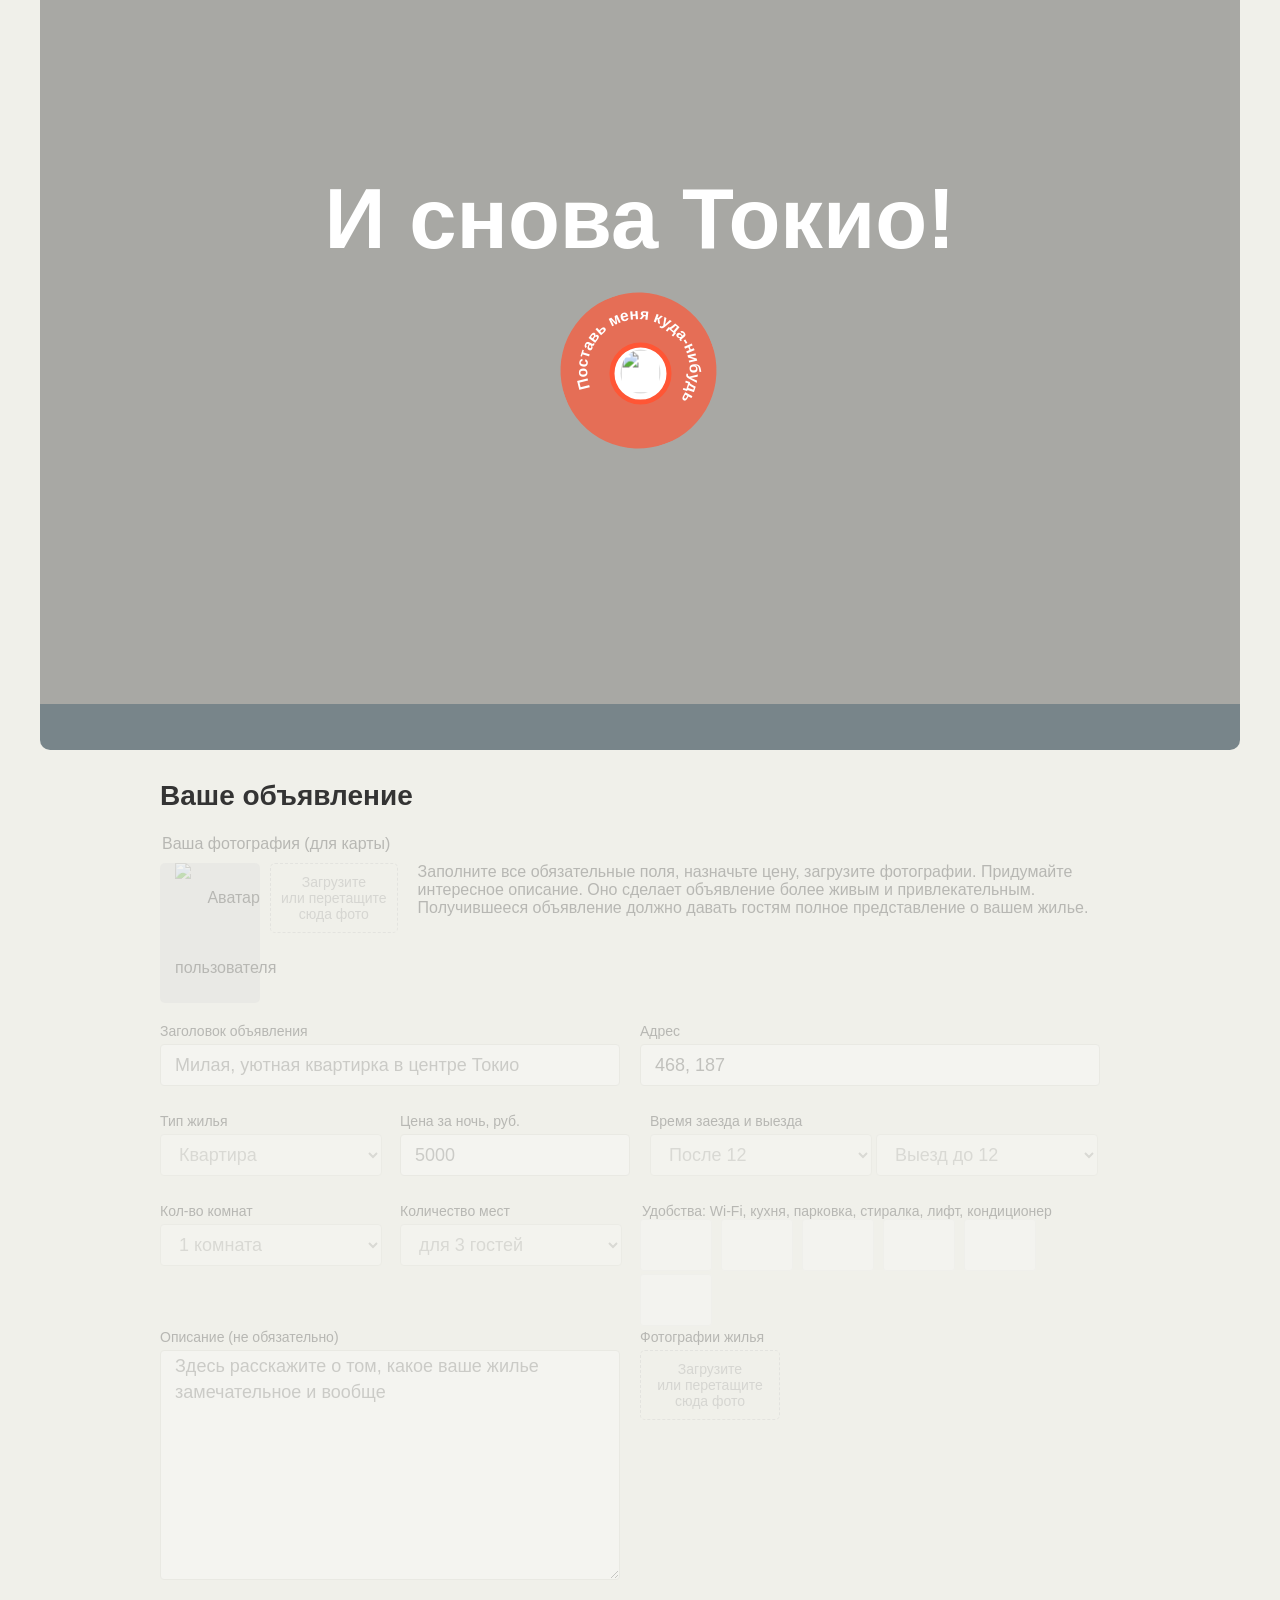
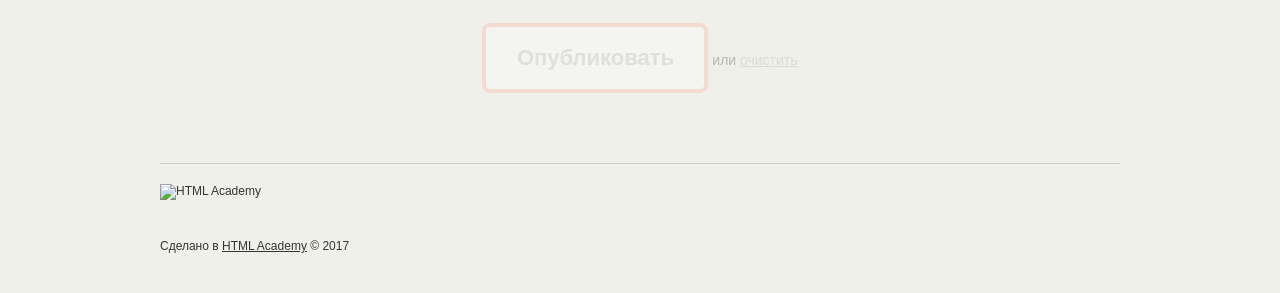
==== index.html @ 1ed73d2d "Подключаю модуль linkingElements.js" ====
<!DOCTYPE html>
<html lang="en">
<head>
  <meta charset="UTF-8">
  <link rel="stylesheet" href="css/style.css">
  <link rel="shortcut icon" href="favicon.ico" type="image/x-icon">
  <title>Keksobooking</title>
</head>
<body>

<header class="header">
  <h1 class="visuallyhidden">Keksobooking. Кексы по соседству</h1>
</header>

<main>
  <section class="map map--faded">
    <div class="map__pins">
      <div class="map__pinsoverlay"><h2>И снова Токио!</h2></div>

      <button class="map__pin map__pin--main">
        <img src="img/main-pin-image.png" width="40" height="44" draggable="false">
        <svg viewBox="0 0 70 70">
          <defs>
            <path d="M35,35m-23,0a23,23 0 1,1 46,0a23,23 0 1,1 -46,0" id="tophalf" />
          </defs>

          <ellipse cx="35" cy="35" rx="35" ry="35" fill="rgba(255, 86, 53, 0.7)" />
          <text><textPath xlink:href="#tophalf" startOffset="0">Поставь меня куда-нибудь</textPath></text>
        </svg>
      </button>
    </div>

    <div class="map__filters-container">
      <form action="#" class="map__filters" autocomplete="off">
        <select name="housing-type" id="housing-type" class="map__filter">
          <option value="any" selected>Любой тип жилья</option>
          <option value="flat">Квартира</option>
          <option value="house">Дом</option>
          <option value="bungalo">Сарай</option>
        </select>

        <select name="housing-price" id="housing-price" class="map__filter">
          <option value="any" selected>Любая</option>
          <option value="middle">10000 - 50000&#x20bd;</option>
          <option value="low">до 10000&#x20bd;</option>
          <option value="high">от 50000&#x20bd;</option>
        </select>

        <select name="housing-rooms" id="housing-rooms" class="map__filter">
          <option value="any" selected>Любое число комнат</option>
          <option value="1">Одна комната</option>
          <option value="2">Две комнаты</option>
          <option value="3">Три комнаты</option>
        </select>

        <select name="housing-guests" id="housing-guests" class="map__filter">
          <option value="any" selected>Любое число гостей</option>
          <option value="1">Один гость</option>
          <option value="2">Два гостя</option>
        </select>

        <fieldset id="housing-features" class="map__filter-set features">
          <input type="checkbox" name="features" value="wifi" id="filter-wifi">
          <label class="feature feature--wifi" for="filter-wifi">Wi-Fi</label>

          <input type="checkbox" name="features" value="dishwasher" id="filter-dishwasher">
          <label class="feature feature--dishwasher" for="filter-dishwasher">Посудомоечная машина</label>

          <input type="checkbox" name="features" value="parking" id="filter-parking">
          <label class="feature feature--parking" for="filter-parking">Парковка</label>

          <input type="checkbox" name="features" value="washer" id="filter-washer">
          <label class="feature feature--washer" for="filter-washer">Стиральная машина</label>

          <input type="checkbox" name="features" value="elevator" id="filter-elevator">
          <label class="feature feature--elevator" for="filter-elevator">Лифт</label>

          <input type="checkbox" name="features" value="conditioner" id="filter-conditioner">
          <label class="feature feature--conditioner" for="filter-conditioner">Кондиционер</label>
         </fieldset>
      </form>
    </div>
  </section>

  <div class="notice">
    <h2 class="notice__title">Ваше объявление</h2>

    <form class="notice__form notice__form--disabled" method="post" enctype="multipart/form-data" autocomplete="off">
      <fieldset class="notice__header">
        <legend>Ваша фотография (для карты)</legend>
        <div class="notice__photo">
          <div class="upload">
            <div class="notice__preview">
              <img src="img/muffin.png" alt="Аватар пользователя"  width="40" height="44">
            </div>
            <input type="file" id="avatar">
            <label class="drop-zone" for="avatar">Загрузите или&nbsp;перетащите сюда фото</label>
            <p class="notice__info">Заполните все обязательные поля, назначьте цену, загрузите фотографии. Придумайте интересное описание. Оно сделает объявление более живым и привлекательным. Получившееся объявление должно давать гостям полное представление о вашем жилье.</p>
          </div>
        </div>
      </fieldset>

      <fieldset class="form__element form__element--wide">
        <label for="title">Заголовок объявления</label>
        <input id="title" name="title" type="text" placeholder="Милая, уютная квартирка в центре Токио" maxlength="100" minlength="30" required>
      </fieldset>

      <fieldset class="form__element form__element--wide">
        <label for="address">Адрес</label>
        <input id="address" name="address" type="text" value="468, 187" readonly>
      </fieldset>

      <fieldset class="form__element">
        <label for="type">Тип жилья</label>
        <select id="type" name="type">
          <option value="flat" selected>Квартира</option>
          <option value="bungalo">Лачуга</option>
          <option value="house">Дом</option>
          <option value="palace">Дворец</option>
        </select>
      </fieldset>

      <fieldset class="form__element">
        <label for="price">Цена за ночь, руб.</label>
        <input id="price" name="price" type="number" placeholder="5000" maxlength="1000000" minlength="10" required>
      </fieldset>

      <fieldset class="form__element">
        <label for="timein">Время заезда и выезда</label>
        <select id="timein" name="timein">
          <option value="12:00" selected>После 12</option>
          <option value="13:00">После 13</option>
          <option value="14:00">После 14</option>
        </select>
        <select id="timeout" name="timeout" title="Time to go out">
          <option value="12:00" selected>Выезд до 12</option>
          <option value="13:00">Выезд до 13</option>
          <option value="14:00">Выезд до 14</option>
        </select>
      </fieldset>

      <fieldset class="form__element">
        <label for="room_number">Кол-во комнат</label>
        <select id="room_number" name="rooms">
          <option value="1" selected>1 комната</option>
          <option value="2">2 комнаты</option>
          <option value="3">3 комнаты</option>
          <option value="100">100 комнат</option>
        </select>
      </fieldset>

      <fieldset class="form__element">
        <label for="capacity">Количество мест</label>
        <select id="capacity" name="capacity">
          <option value="3" selected>для 3 гостей</option>
          <option value="2">для 2 гостей</option>
          <option value="1">для 1 гостя</option>
          <option value="0">не для гостей</option>
        </select>
      </fieldset>

      <fieldset class="form__element features form__element--wide">
        <legend>Удобства: Wi-Fi, кухня, парковка, стиралка, лифт, кондиционер</legend>

        <input type="checkbox" name="features" value="wifi" id="feature-wifi">
        <label class="feature feature--wifi" for="feature-wifi">Wi-Fi</label>

        <input type="checkbox" name="features" value="dishwasher" id="feature-dishwasher">
        <label class="feature feature--dishwasher" for="feature-dishwasher">Посудомоечная машина</label>

        <input type="checkbox" name="features" value="parking" id="feature-parking">
        <label class="feature feature--parking" for="feature-parking">Парковка</label>

        <input type="checkbox" name="features" value="washer" id="feature-washer">
        <label class="feature feature--washer" for="feature-washer">Стиральная машина</label>

        <input type="checkbox" name="features" value="elevator" id="feature-washer">
        <label class="feature feature--elevator" for="feature-washer">Лифт</label>

        <input type="checkbox" name="features" value="conditioner" id="feature-conditioner">
        <label class="feature feature--conditioner" for="feature-conditioner">Кондиционер</label>
      </fieldset>

      <fieldset class="form__element form__element--wide">
        <label for="description">Описание (не обязательно)</label>
        <textarea id="description" name="description" placeholder="Здесь расскажите о том, какое ваше жилье замечательное и вообще"></textarea>
      </fieldset>

      <fieldset class="form__element form__element--wide">
        <label>Фотографии жилья</label>
        <div class="form__photo-container">
          <div class="upload">
            <input type="file" id="images">
            <label for="images" class="drop-zone">Загрузите или&nbsp;перетащите сюда фото</label>
          </div>
        </div>
      </fieldset>

      <fieldset class="form__element form__element--submit">
        <button class="form__submit" type="submit">Опубликовать</button>
        или <button class="form__reset" type="reset">очистить</button>
      </fieldset>
    </form>
  </div>
</main>

<footer class="footer container">
  <div class="center-wrapper">
    <section class="footer-logo">
      Сделано в <a tabindex="1" href="https://htmlacademy.ru" class="footer-logo-link"><img src="img/ha-logo.png" class="footer-logo-image" width="130" alt="HTML Academy"/>HTML Academy</a> &copy; 2017
    </section>
    <nav class="footer-social">
      <a href="https://twitter.com/htmlacademy_ru" class="footer-social-item footer-social-item-twitter" target="_blank" rel="nofollow">Twitter</a>
      <a href="https://www.instagram.com/htmlacademy/" class="footer-social-item footer-social-item-instagram" target="_blank" rel="nofollow">Instagtam</a>
      <a href="https://www.facebook.com/htmlacademy" class="footer-social-item footer-social-item-facebook" target="_blank" rel="nofollow">Facebook</a>
      <a href="https://vk.com/htmlacademy" class="footer-social-item footer-social-item-vk" target="_blank" rel="nofollow">VK</a>
    </nav>
  </div>
</footer>

<template>
  <article class="map__card popup">
    <img src="" class="popup__avatar" width="70" height="70">
    <button class="popup__close">Закрыть</button>
    <h3 class="popup__title"></h3>
    <p class="popup__text--address"><small></small></p>
    <p class="popup__text--price"></p>
    <h4 class="popup__type"></h4>
    <p class="popup__text--capacity"></p>
    <p class="popup__text--time"></p>
    <ul class="popup__features">
    </ul>
    <p class="popup__description"></p>
    <ul class="popup__pictures ">

    </ul>
  </article>

  <button style="left: 200px; top: 400px;" class="map__pin pin--similar">
    <img src="img/avatars/user07.png" width="40" height="40" draggable="false">
  </button>
</template>
<script src="js/data.js"></script>
<script src="js/renderMapPins.js"></script>
<script src="js/renderMapAd.js"></script>
<script src="js/switchState.js"></script>
<script src="js/dnd.js"></script>
<script src="js/linkingElements.js"></script>
<script src="js/eventlistener.js"></script>
<!-- <script src="js/mainDnd.js"></script> -->
</body>
</html>
---- css/style.css ----
body {
  background-color: #f0f0ea;
  margin: 0 auto;
  max-width: 1200px;

  font-size: 16px;
  font-family: Roboto, Arial, sans-serif;

  color: #353535;
}

h1 {
  color: #343434;
  font-size: 29px;
}

h2 {
  color: #343434;
  font-size: 15px;
}

fieldset {
  border: 0;
  padding: 0;
  margin: 0;
}

button[type=submit] {
  box-sizing: content-box;
  width: 206px;
  height: 60px;

  background-color: white;
  font-size: 22px;
  font-weight: bold;
  font-family: Roboto, sans-serif;

  border-radius: 8px;
  border: 4px solid #ffaa99;
}

button[type=submit]:hover {
  border-color: #ff6d51;
}

button[type=submit]:active {
  outline: none;
  border-color: #ff6d51;
  background-color: #ff6d51;
  color: white;
}

input[type=text],
input[type=number],
select,
textarea {
  box-sizing: border-box;

  font-family: Roboto, sans-serif;
  font-size: 18px;
  line-height: 26px;
  padding-left: 14px;

  height: 42px;
  width: 222px;

  border: 1px solid #d9d9d3;
  border-radius: 4px;
  background-color: white;
}

input[type=text]:hover,
input[type=number]:hover,
select:hover,
textarea:hover {
  border-color: #ffaa99;
}

input[type=text]:focus,
input[type=number]:focus,
select:focus,
textarea:focus {
  outline: none;
  box-shadow: 0 0 4px 1px #ff6547;
}

.hidden {
  display: none;
}

.visuallyhidden {
  position: absolute;

  width: 1px;
  height: 1px;
  margin: -1px;
  border: 0;
  padding: 0;

  white-space: nowrap;

  clip-path: inset(100%);
  clip: rect(0 0 0 0);
  overflow: hidden;
}

.features input[type=checkbox] {
  position: absolute;
  left: -900em;
}

.features label {
  text-indent: -900em;
  font-size: 0;
}

.features input:checked + label {
  background-color: #ff6547;
  box-shadow: 0 1px 3px rgba(0, 0, 0, 0.2) inset;
}

.feature {
  display: inline-block;

  width: 30px;
  min-width: 30px;
  height: 28px;
  min-height: 28px;

  background: url('../img/features-sprite.png') center no-repeat;
  background-size: 100%;
  overflow: hidden;
}

.feature--dishwasher {
  background-position: 0 2px;
}

.feature--elevator {
  background-position: 2px -24px;
}

.feature--conditioner {
  background-position: 2px -50px;
}

.feature--parking {
  background-position: 2px -75px;
}

.feature--washer {
  background-position: 2px -101px;
}

.feature--wifi {
  background-position: 1px -126px;
}

.header {
  z-index: 1;

  width: 211px;
  height: 45px;

  position: absolute;
  left: 50%;
  top: 40px;
  transform: translateX(-50%);

  background: url("../img/logo.png") no-repeat center;
}

.map {
  height: 750px;

  overflow: hidden;
  display: flex;
  flex-direction: column;
  align-items: flex-end;

  position: relative;

  background: url("../img/map.png") no-repeat center bottom;
  border-radius: 0 0 10px 10px;
}

.map__pins {
  width: 100%;

  position: relative;
  flex-grow: 1;
}

.map__pin {
  width: 40px;
  height: 44px;

  padding: 0;
  margin: 0;
  border: 0;
  background: none;

  position: absolute;
  z-index: 1;

  transform: translate(-50%, -50%);
}

.map__pin img {
  background-color: #fff;
  border-radius: 50%;
  padding: 3px;
}

.map__pin::after {
  content: '';

  position: absolute;
  left: 50%;
  top: 100%;

  width: 0;
  height: 0;

  border: solid 5px transparent;
  border-top: solid 18px #fff;
  border-bottom: 0;
}

.map__pin:active {
  outline: none;
}

.map__pin:active img {
  background-color: #ff5635;
  box-shadow: 0 0 10px 10px rgba(255, 86, 53, 0.7);
}

.map__pin:active::after {
  border-top-color: #ff5635;
}

.map__pin--main {
  left: 50%;
  top: 375px;

  width: 65px;
  height: 65px;

  cursor: move;
}

.map__pin--main img {
  background: #fff;
  border-radius: 50%;
  border: solid 5px #ff5635;

  padding: 2px 6px 6px;
  transform: translateY(-2px);

  position: relative;
  z-index: 1;
}

.map__pin--main:active img {
  background: #fff;
}

.map__pin--main svg {
  width: 156px;
  height: 156px;

  position: absolute;
  left: -47px;
  top: -50px;

  transform-origin: 78px 78px;
  transform: rotate(120deg) scale(0);
  transition: transform 300ms ease-in;

  z-index: 0;
}

.map__pin--main:after {
  border-top-color: #ff5635;
  border-top-width: 22px;

  transform: translate(-50%, -5px);
  transition: transform 300ms ease-in;
}

.map--faded .map__pin--main svg {
  transform: rotate(-20deg) scale(1);
}

.map--faded .map__pin--main:after {
  transform: translate(-50%, -30px);
}

.map__pin--main text {
  fill: #fff;

  font-weight: bold;
  font-family: Roboto, sans-serif;
  font-size: 7px;
}

.map__pinsoverlay {
  width: 100%;
  height: 100%;

  position: absolute;
  opacity: 0;
  transition: opacity 300ms ease-in;

  background: rgba(0, 0, 0, 0.3);
}

.map--faded .map__pinsoverlay {
  opacity: 1;
}

.map__pinsoverlay h2 {
  color: #fff;

  position: absolute;
  top: 170px;
  width: 100%;

  padding: 0;
  margin: 0;

  text-align: center;
  font-size: 85px;
  font-weight: 900;
}

.map__card {
  width: 230px;

  position: absolute;
  left: 20px;
  top: 150px;

  background: #fff;
  border-radius: 5px;

  padding: 10px 10px 20px;
  box-sizing: border-box;

  z-index: 2;

  font-size: 14px;
}

.popup ul {
  padding: 0;
  margin: 0;
  list-style: none;
}

.popup li {
  padding: 0;
  margin: 0;
}

.popup p,
.popup ul {
  margin-top: 0;
}

.popup h3,
.popup h4 {
  margin-bottom: 0.3em;
}
.popup__pictures {
  display: flex;
  overflow: hidden;
}
.popup__pictures li {
  display: inline-block;
  vertical-align: middle;
}
  .popup__pictures img {
    width: 150px;
    height: 50px;

  }
.popup__avatar {
  position: absolute;
  bottom: 100%;
  margin-bottom: 10px;
  border-radius: 50%;
}

.popup__close {
  position: absolute;
  right: 5px;
  bottom: 100%;

  margin: 0 0 5px;
  padding: 0;

  text-indent: -900em;

  background: none;
  border: 0;
  font-size: 0;
}

.popup__close:active {
  transform: translate(1px, 1px);
}

.popup__close:after {
  content: '×';

  display: block;
  color: #000;

  font-family: Roboto, sans-serif;
  font-size: 50px;
  font-weight: normal;

  line-height: 40px;
  text-indent: 0;
}

.map__filters-container {
  background-color: rgba(3, 28, 45, 0.5);

  width: 100%;
}

.map__filters {
  width: 960px;
  height: 46px;

  margin: 0 auto;
  transition: opacity 300ms ease-in;
  opacity: 1;

  display: flex;
  align-items: center;
  justify-content: center;
}

.map--faded .map__filters {
  opacity: 0;
}

.map__filters select {
  font-size: 14px;
  height: 30px;
  vertical-align: middle;
  margin-right: 10px;
}

.map__filters .features {
  white-space: nowrap;
}

.map__filters .feature {
  background-color: #f8f8f8;
  border-radius: 3px;
}

.notice {
  margin: 0 120px;
  padding: 30px 0;
}

.notice__title {
  font-size: 28px;
  font-weight: bold;

  margin-top: 0;
}

.notice__form {
  display: flex;
  flex-wrap: wrap;

  width: 100%;
}

.notice__form--disabled {
  opacity: 0.3;
}

.form__element {
  box-sizing: border-box;

  min-height: 90px;
  min-width: 25%;

  font-size: 14px;
}

.notice__preview {
  background: #dadada;
  display: inline-block;
  width: 70px;
  text-align: center;
  line-height: 70px;
  padding: 0 15px;
  margin-right: 10px;
  border-radius: 5px;
}

.notice__preview img {
  vertical-align: middle;
}

.notice__header {
  width: 100%;
  padding-bottom: 20px;
}

.notice__header legend {
  margin-bottom: 10px;
}

.form__element--wide {
  width: 50%;
}

.form__element label {
  display: block;
  padding-bottom: 5px;
}

.form__element input {
  width: calc(100% - 20px);
}

.notice__form .feature {
  display: inline-block;

  width: 70px;
  height: 45px;

  margin-right: 5px;

  background-color: #fafafa;
  border: solid 1px #eee;
  border-radius: 3px;
}

.notice__form input:checked + .feature {
  background-color: #ff5635;
}

.notice__form .feature--wifi {
  background-position: 4px -303px;
}

.notice__form .feature--dishwasher {
  background-position: 2px -5px;
}

.notice__form .feature--parking {
  background-position: 5px -184px;
}

.notice__form .feature--washer {
  background-position: 6px -244px;
}

.notice__form .feature--elevator {
  background-position: 4px -63px;
}

.notice__form .feature--conditioner {
  background-position: 6px -124px;
}

.notice__form textarea {
  width: calc(100% - 20px);
  height: 230px;
}

.notice__form input[type=file] {
  position: absolute;
  left: -900em;
}

.notice__form .upload {
  display: flex;

  min-height: 70px;
}

.notice__info {
  margin-top: 0;
  margin-left: 20px;
}

.notice__form .drop-zone {
  color: #999;
  border: dashed 1px #c7c7c7;
  border-radius: 5px;
  text-align: center;
  height: 70px;
  font-size: 14px;
  box-sizing: border-box;
  padding: 10px 10px 5px;
}

.notice__form .drop-zone:hover {
  color: #ff5635;
}

.form__photo-container {
  width: 140px;
}

.form__element--submit {
  width: 100%;
  padding: 40px 0;
  text-align: center;
}

.form__reset {
  border: 0;
  background: none;
  padding: 0;
  margin: 0;
  text-decoration: underline;
  cursor: pointer;
  font: 14px Roboto, sans-serif;
}


.footer {
  box-sizing: border-box;
  margin: 0 auto;
  width: 960px;
  padding: 20px 0 40px;

  font-size: 12px;

  border-top: solid 1px #cccccc;
}

.footer .center-wrapper {
  display: flex;
}

.footer a {
  color: #353535;
}

.footer-logo,
.footer-social {
  flex-basis: 50%;
  width: 50%;
}

.footer-logo {
  position: relative;

  padding-top: 55px;
}

.footer-logo-link:hover {
  opacity: 0.6;
}

.footer-logo-image {
  position: absolute;
  top: 0;
  left: 0;
}

.footer-social {
  text-align: right;
}

.footer-social-item {
  display: inline-block;
  width: 29px;
  height: 29px;
  margin-left: 10px;
  overflow: hidden;

  list-style: none;
  font-size: 0;
  vertical-align: top;
  text-indent: -1999em;

  background: url("../img/social-sprite.png") no-repeat -59px -59px;
  opacity: 0.6;
}

.footer-social-item:hover {
  opacity: 1;
}

.footer-social-item-instagram {
  background-position: -10px -59px;
}

.footer-social-item-facebook {
  background-position: -59px -10px;
}

.footer-social-item-vk {
  background-position: -10px -10px;
}
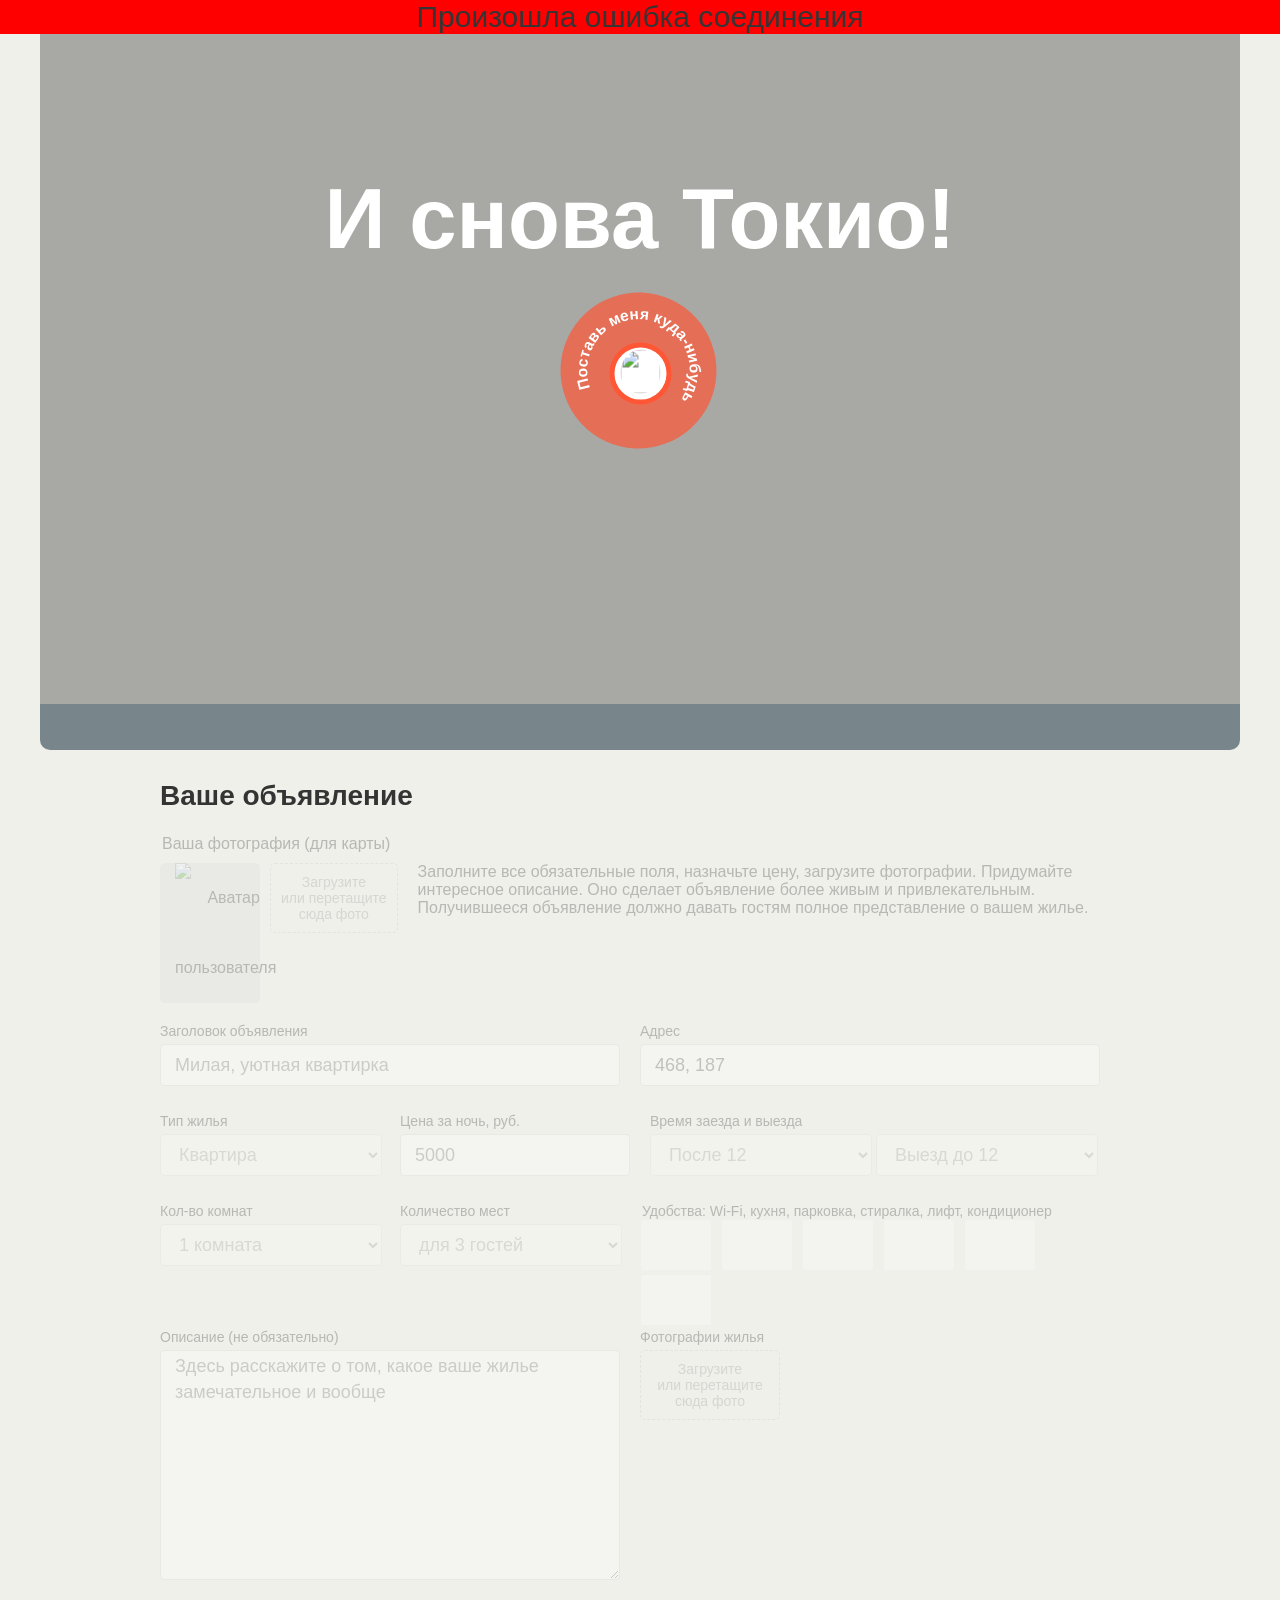
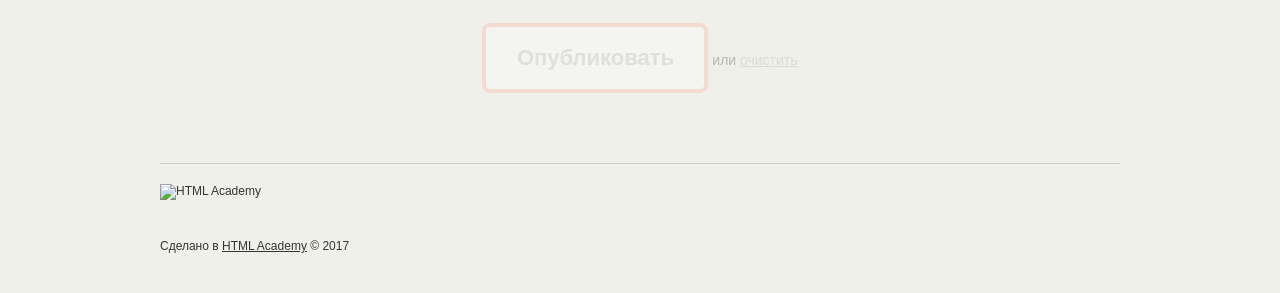
==== commit 1224d531: "Подключил временный модуль sendForm.js" ====
--- a/index.html
+++ b/index.html
@@ -85,7 +85,11 @@
   <div class="notice">
     <h2 class="notice__title">Ваше объявление</h2>
 
-    <form class="notice__form notice__form--disabled" method="post" enctype="multipart/form-data" autocomplete="off">
+    <form class="notice__form notice__form--disabled" 
+    method="post" 
+    enctype="multipart/form-data" 
+    autocomplete="off">
+
       <fieldset class="notice__header">
         <legend>Ваша фотография (для карты)</legend>
         <div class="notice__photo">
@@ -102,7 +106,7 @@
 
       <fieldset class="form__element form__element--wide">
         <label for="title">Заголовок объявления</label>
-        <input id="title" name="title" type="text" placeholder="Милая, уютная квартирка в центре Токио" maxlength="100" minlength="30" required>
+        <input id="title" name="title" type="text" placeholder="Милая, уютная квартирка" maxlength="100" minlength="10" required>
       </fieldset>
 
       <fieldset class="form__element form__element--wide">
@@ -240,13 +244,12 @@
     <img src="img/avatars/user07.png" width="40" height="40" draggable="false">
   </button>
 </template>
-<script src="js/data.js"></script>
-<script src="js/renderMapPins.js"></script>
-<script src="js/renderMapAd.js"></script>
+<script src="js/backend.js"></script>
+<script src="js/sendForm.js"></script>
+<script src="js/generateLayout.js"></script>
+<script src="js/render.js"></script>
 <script src="js/switchState.js"></script>
 <script src="js/dnd.js"></script>
-<script src="js/linkingElements.js"></script>
-<script src="js/eventlistener.js"></script>
-<!-- <script src="js/mainDnd.js"></script> -->
+<script src="js/startListening.js"></script>
 </body>
 </html>
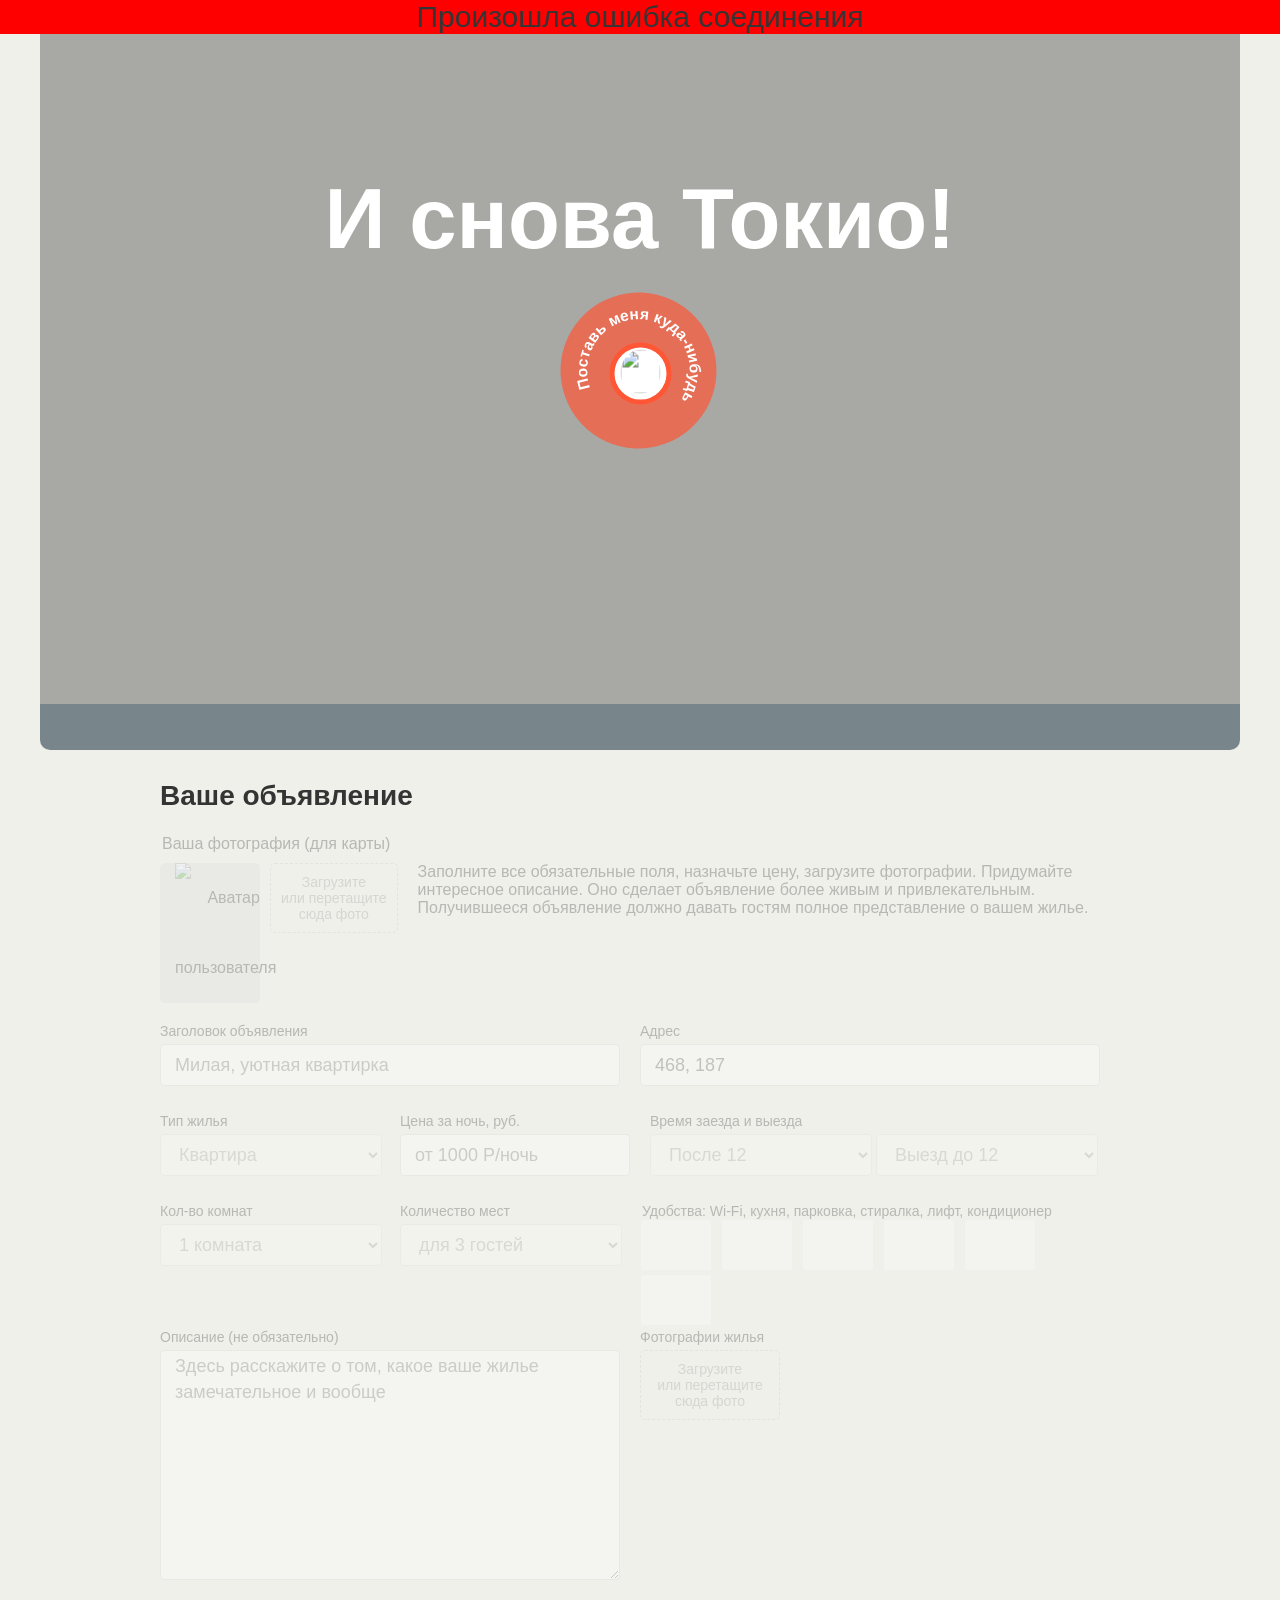
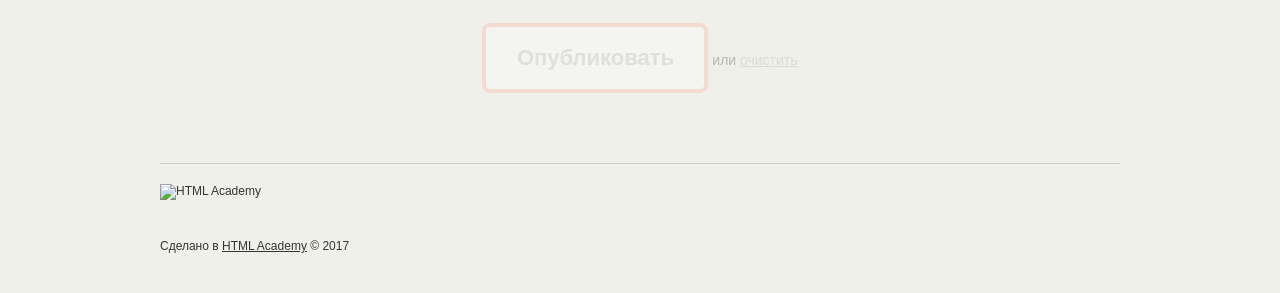
==== commit eaca5e0b: "Добавил блок с сообщением об успещной отправки формы Добавил разметку с блоком в файл index.html и с" ====
--- a/index.html
+++ b/index.html
@@ -87,6 +87,7 @@
 
     <form class="notice__form notice__form--disabled" 
     method="post" 
+    action="https://javascript.pages.academy/keksobooking"
     enctype="multipart/form-data" 
     autocomplete="off">
 
@@ -106,7 +107,7 @@
 
       <fieldset class="form__element form__element--wide">
         <label for="title">Заголовок объявления</label>
-        <input id="title" name="title" type="text" placeholder="Милая, уютная квартирка" maxlength="100" minlength="10" required>
+        <input id="title" name="title" type="text" placeholder="Милая, уютная квартирка" maxlength="100" minlength="30" required>
       </fieldset>
 
       <fieldset class="form__element form__element--wide">
@@ -126,7 +127,7 @@
 
       <fieldset class="form__element">
         <label for="price">Цена за ночь, руб.</label>
-        <input id="price" name="price" type="number" placeholder="5000" maxlength="1000000" minlength="10" required>
+        <input id="price" name="price" type="number" placeholder="от 1000 Р/ночь" minlength="4" max="1000000" required>
       </fieldset>
 
       <fieldset class="form__element">
@@ -205,6 +206,13 @@
         или <button class="form__reset" type="reset">очистить</button>
       </fieldset>
     </form>
+    <div class="success-message visuallyhidden">
+      <h1 class="sucess-message__title">Ваше объявление <span>успешно</span> отправлено!</h1>
+      <p class="sucess-message__text">
+        В скором времени мы пришлем вам уведомление, что ваше объявление прошло модерацию. (нет)
+        👽
+      </p>
+    </div>
   </div>
 </main>
 
@@ -245,7 +253,7 @@
   </button>
 </template>
 <script src="js/backend.js"></script>
-<script src="js/sendForm.js"></script>
+<script src="js/form.js"></script>
 <script src="js/generateLayout.js"></script>
 <script src="js/render.js"></script>
 <script src="js/switchState.js"></script>
--- a/css/style.css
+++ b/css/style.css
@@ -480,7 +480,7 @@
 .notice__form {
   display: flex;
   flex-wrap: wrap;
-
+  position: relative;
   width: 100%;
 }
 
@@ -631,6 +631,21 @@
   font: 14px Roboto, sans-serif;
 }
 
+.success-message {
+  background-color: white;
+  border: 2px solid #343434;
+  display: flex;
+  flex-direction: column;
+  align-items: center;
+  padding: 20px;
+  margin: 0 auto;
+}
+.sucess-message__title span {
+  color: forestgreen;
+}
+.sucess-message__text {
+  font-size: 18px;
+}
 
 .footer {
   box-sizing: border-box;
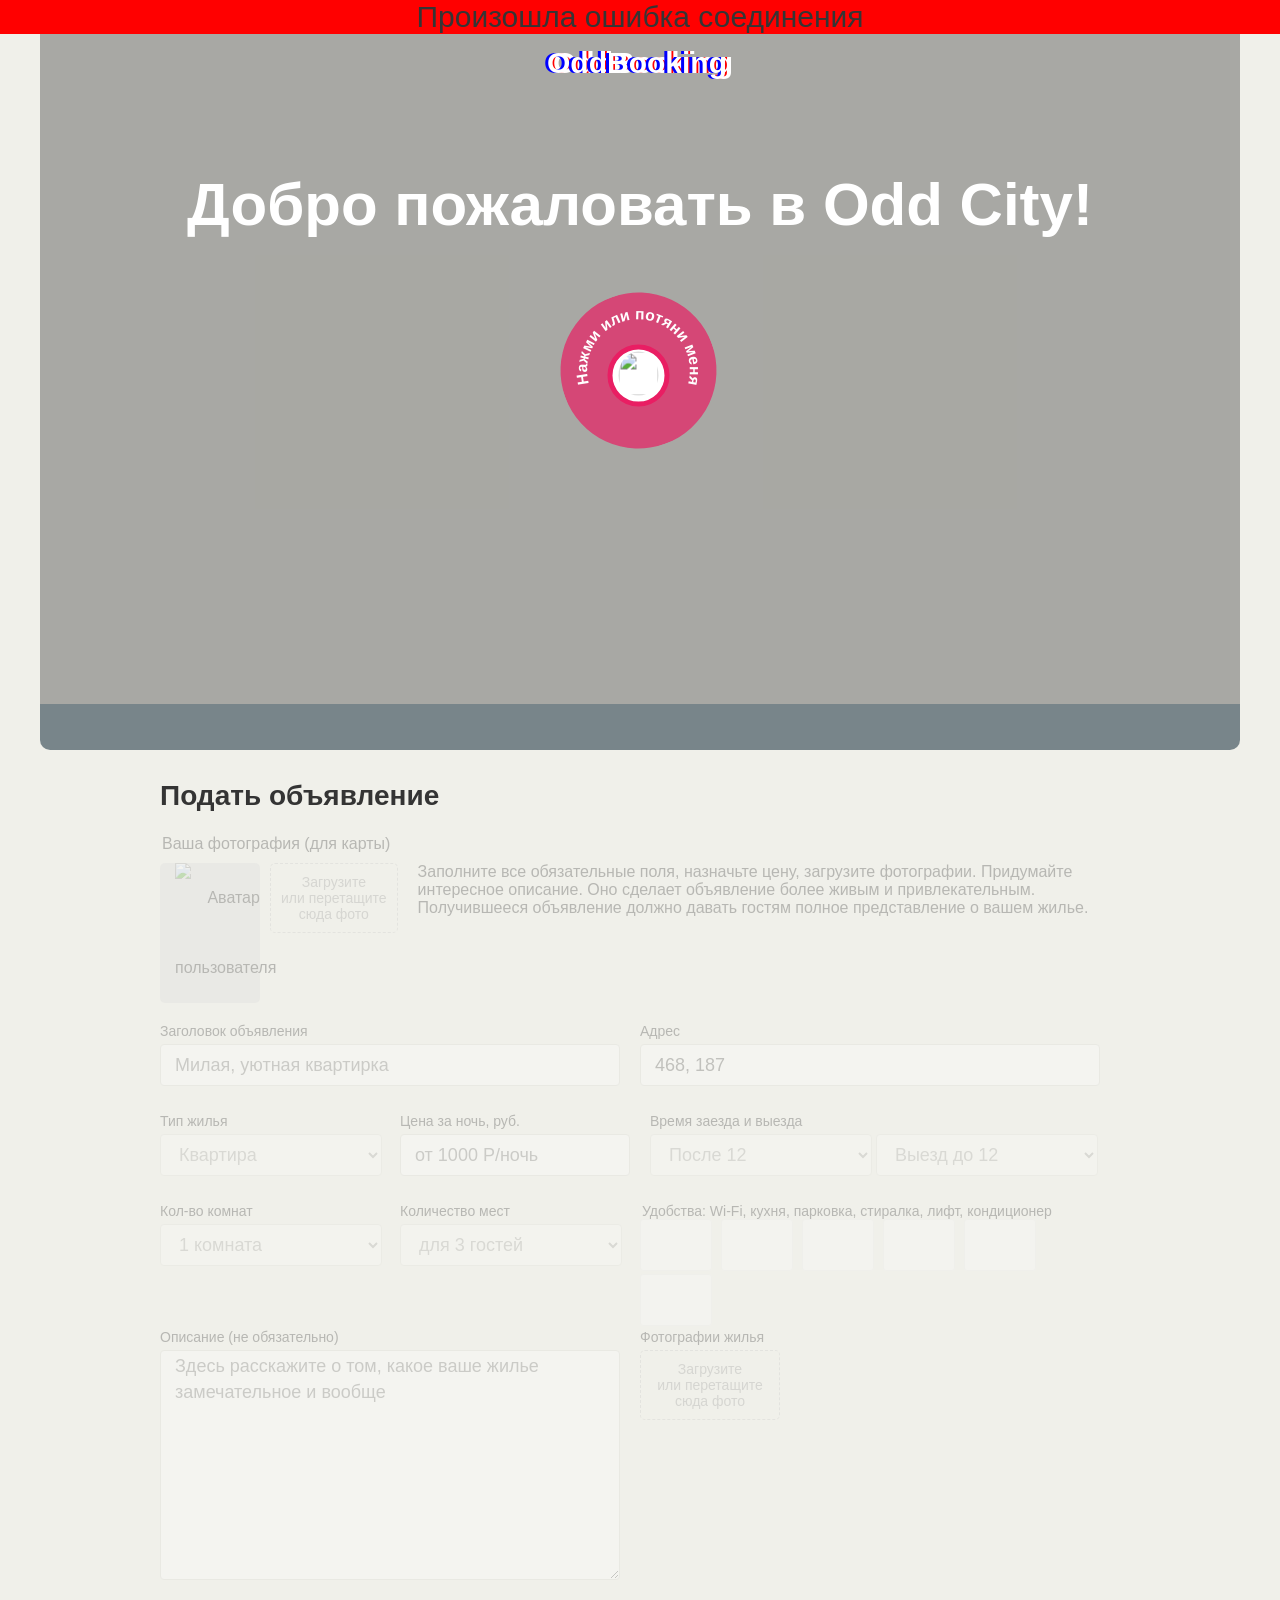
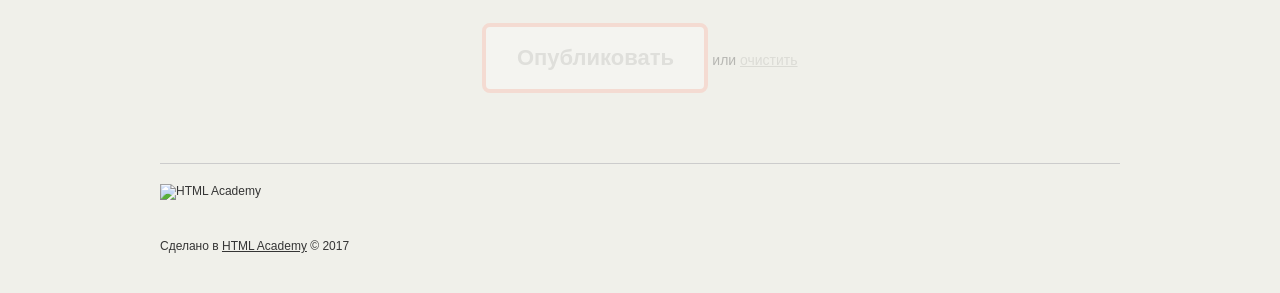
==== commit 2b3984d6: "Обновил стилистику проекта Обновил дизайн и некоторые стили проекта, чтоб приятно глазу было :)" ====
--- a/index.html
+++ b/index.html
@@ -3,20 +3,23 @@
 <head>
   <meta charset="UTF-8">
   <link rel="stylesheet" href="css/style.css">
+  <link rel="stylesheet" href="css/glitch.css">
   <link rel="shortcut icon" href="favicon.ico" type="image/x-icon">
-  <title>Keksobooking</title>
+  <title>OddBooking</title>
 </head>
 <body>
 
 <header class="header">
-  <h1 class="visuallyhidden">Keksobooking. Кексы по соседству</h1>
+  <div class="box">
+    <h1 class="glitch">OddBooking</h1>
+  </div>
+  <h1 class="visuallyhidden">OddBooking. Программисты по соседству.</h1>
 </header>
 
 <main>
   <section class="map map--faded">
     <div class="map__pins">
-      <div class="map__pinsoverlay"><h2>И снова Токио!</h2></div>
-
+      <div class="map__pinsoverlay"><h2>Добро пожаловать в Odd City!</h2></div>
       <button class="map__pin map__pin--main">
         <img src="img/main-pin-image.png" width="40" height="44" draggable="false">
         <svg viewBox="0 0 70 70">
@@ -24,8 +27,8 @@
             <path d="M35,35m-23,0a23,23 0 1,1 46,0a23,23 0 1,1 -46,0" id="tophalf" />
           </defs>
 
-          <ellipse cx="35" cy="35" rx="35" ry="35" fill="rgba(255, 86, 53, 0.7)" />
-          <text><textPath xlink:href="#tophalf" startOffset="0">Поставь меня куда-нибудь</textPath></text>
+          <ellipse cx="35" cy="35" rx="35" ry="35" fill="rgba(233, 30, 99, 0.7)"/>
+          <text><textPath xlink:href="#tophalf" startOffset="2">Нажми или потяни меня</textPath></text>
         </svg>
       </button>
     </div>
@@ -83,7 +86,7 @@
   </section>
 
   <div class="notice">
-    <h2 class="notice__title">Ваше объявление</h2>
+    <h2 class="notice__title">Подать объявление</h2>
 
     <form class="notice__form notice__form--disabled" 
     method="post" 
@@ -253,11 +256,13 @@
   </button>
 </template>
 <script src="js/backend.js"></script>
-<script src="js/form.js"></script>
+<script src="js/dnd.js"></script>
 <script src="js/generateLayout.js"></script>
 <script src="js/render.js"></script>
 <script src="js/switchState.js"></script>
-<script src="js/dnd.js"></script>
 <script src="js/startListening.js"></script>
+<script src="js/debounce.js"></script>
+<script src="js/form.js"></script>
+
 </body>
 </html>
--- a/css/style.css
+++ b/css/style.css
@@ -167,7 +167,7 @@
   top: 40px;
   transform: translateX(-50%);
 
-  background: url("../img/logo.png") no-repeat center;
+  /* background: url("../img/logo.png") no-repeat center; */
 }
 
 .map {
@@ -233,11 +233,11 @@
 
 .map__pin:active img {
   background-color: #ff5635;
-  box-shadow: 0 0 10px 10px rgba(255, 86, 53, 0.7);
+  box-shadow: 0 0 10px 10px rgba(233, 30, 99, 0.6);
 }
 
 .map__pin:active::after {
-  border-top-color: #ff5635;
+  border-top-color: #e91e63;
 }
 
 .map__pin--main {
@@ -253,10 +253,11 @@
 .map__pin--main img {
   background: #fff;
   border-radius: 50%;
-  border: solid 5px #ff5635;
+  border: solid 5px #e91e63;
 
   padding: 2px 6px 6px;
-  transform: translateY(-2px);
+  
+  transform: translateX(-2px);
 
   position: relative;
   z-index: 1;
@@ -282,10 +283,10 @@
 }
 
 .map__pin--main:after {
-  border-top-color: #ff5635;
+  border-top-color: #e91e63;
   border-top-width: 22px;
 
-  transform: translate(-50%, -5px);
+  transform: translate(-65%, -5px);
   transition: transform 300ms ease-in;
 }
 
@@ -304,7 +305,10 @@
   font-family: Roboto, sans-serif;
   font-size: 7px;
 }
-
+.pin--similar:hover img {
+  cursor: pointer;
+  box-shadow: 0 0 10px 10px rgba(255, 255, 255, 0.6);
+}
 .map__pinsoverlay {
   width: 100%;
   height: 100%;
@@ -331,7 +335,7 @@
   margin: 0;
 
   text-align: center;
-  font-size: 85px;
+  font-size: 60px;
   font-weight: 900;
 }
 
@@ -344,7 +348,7 @@
 
   background: #fff;
   border-radius: 5px;
-
+  box-shadow: 2px 2px 20px black;
   padding: 10px 10px 20px;
   box-sizing: border-box;
 
@@ -387,10 +391,13 @@
 
   }
 .popup__avatar {
+  background: #ffffff;
+  padding: 5px;
   position: absolute;
   bottom: 100%;
   margin-bottom: 10px;
   border-radius: 50%;
+  box-shadow: 2px 2px 20px black;
 }
 
 .popup__close {
@@ -416,8 +423,7 @@
   content: '×';
 
   display: block;
-  color: #000;
-
+  color: #ffeb3b;
   font-family: Roboto, sans-serif;
   font-size: 50px;
   font-weight: normal;
--- a/css/glitch.css
+++ b/css/glitch.css
@@ -0,0 +1,165 @@
+.box {
+  display: flex;
+  justify-content: center;
+  align-items: center;
+  height: 100%;
+  width: 100%;
+}
+.box .glitch {
+  color: #fff;
+  font-family: 'Poppins', sans-serif;
+  font-weight: 600;
+  font-size: 30px;
+  position: relative;
+  padding: 30px;
+}
+.box .glitch:before, .box .glitch:after {
+  content: 'OddBooking';
+  color: #fff;
+  position: absolute;
+  top: 0;
+  overflow: hidden;
+  padding: 30px;
+}
+.box .glitch:before {
+  left: 3px;
+  text-shadow: -3px 0 red;
+  animation: glitch-before 2s linear 0s infinite alternate;
+}
+.box .glitch:after {
+  left: -3px;
+  text-shadow: -3px 0 blue;
+  animation: glitch-after 2s linear 0s infinite alternate;
+}
+
+@keyframes glitch-before {
+  0% {
+    clip: rect(75px, 950px, 47px, 30px);
+  }
+  5% {
+    clip: rect(217px, 950px, 142px, 30px);
+  }
+  10% {
+    clip: rect(208px, 950px, 76px, 30px);
+  }
+  15% {
+    clip: rect(54px, 950px, 104px, 30px);
+  }
+  20% {
+    clip: rect(67px, 950px, 209px, 30px);
+  }
+  25% {
+    clip: rect(124px, 950px, 67px, 30px);
+  }
+  30% {
+    clip: rect(69px, 950px, 237px, 30px);
+  }
+  35% {
+    clip: rect(111px, 950px, 199px, 30px);
+  }
+  40% {
+    clip: rect(117px, 950px, 218px, 30px);
+  }
+  45% {
+    clip: rect(234px, 950px, 97px, 30px);
+  }
+  50% {
+    clip: rect(22px, 950px, 237px, 30px);
+  }
+  55% {
+    clip: rect(160px, 950px, 102px, 30px);
+  }
+  60% {
+    clip: rect(13px, 950px, 27px, 30px);
+  }
+  65% {
+    clip: rect(81px, 950px, 143px, 30px);
+  }
+  70% {
+    clip: rect(233px, 950px, 195px, 30px);
+  }
+  75% {
+    clip: rect(39px, 950px, 56px, 30px);
+  }
+  80% {
+    clip: rect(70px, 950px, 100px, 30px);
+  }
+  85% {
+    clip: rect(60px, 950px, 194px, 30px);
+  }
+  90% {
+    clip: rect(111px, 950px, 35px, 30px);
+  }
+  95% {
+    clip: rect(109px, 950px, 5px, 30px);
+  }
+  100% {
+    clip: rect(10px, 950px, 210px, 30px);
+  }
+}
+@keyframes glitch-after {
+  0% {
+    clip: rect(113px, 950px, 218px, 30px);
+  }
+  5% {
+    clip: rect(218px, 950px, 106px, 30px);
+  }
+  10% {
+    clip: rect(234px, 950px, 2px, 30px);
+  }
+  15% {
+    clip: rect(233px, 950px, 169px, 30px);
+  }
+  20% {
+    clip: rect(96px, 950px, 50px, 30px);
+  }
+  25% {
+    clip: rect(250px, 950px, 35px, 30px);
+  }
+  30% {
+    clip: rect(122px, 950px, 25px, 30px);
+  }
+  35% {
+    clip: rect(233px, 950px, 85px, 30px);
+  }
+  40% {
+    clip: rect(4px, 950px, 211px, 30px);
+  }
+  45% {
+    clip: rect(188px, 950px, 80px, 30px);
+  }
+  50% {
+    clip: rect(54px, 950px, 3px, 30px);
+  }
+  55% {
+    clip: rect(69px, 950px, 36px, 30px);
+  }
+  60% {
+    clip: rect(19px, 950px, 244px, 30px);
+  }
+  65% {
+    clip: rect(115px, 950px, 191px, 30px);
+  }
+  70% {
+    clip: rect(106px, 950px, 231px, 30px);
+  }
+  75% {
+    clip: rect(221px, 950px, 146px, 30px);
+  }
+  80% {
+    clip: rect(212px, 950px, 169px, 30px);
+  }
+  85% {
+    clip: rect(221px, 950px, 159px, 30px);
+  }
+  90% {
+    clip: rect(104px, 950px, 44px, 30px);
+  }
+  95% {
+    clip: rect(41px, 950px, 161px, 30px);
+  }
+  100% {
+    clip: rect(120px, 950px, 28px, 30px);
+  }
+}
+
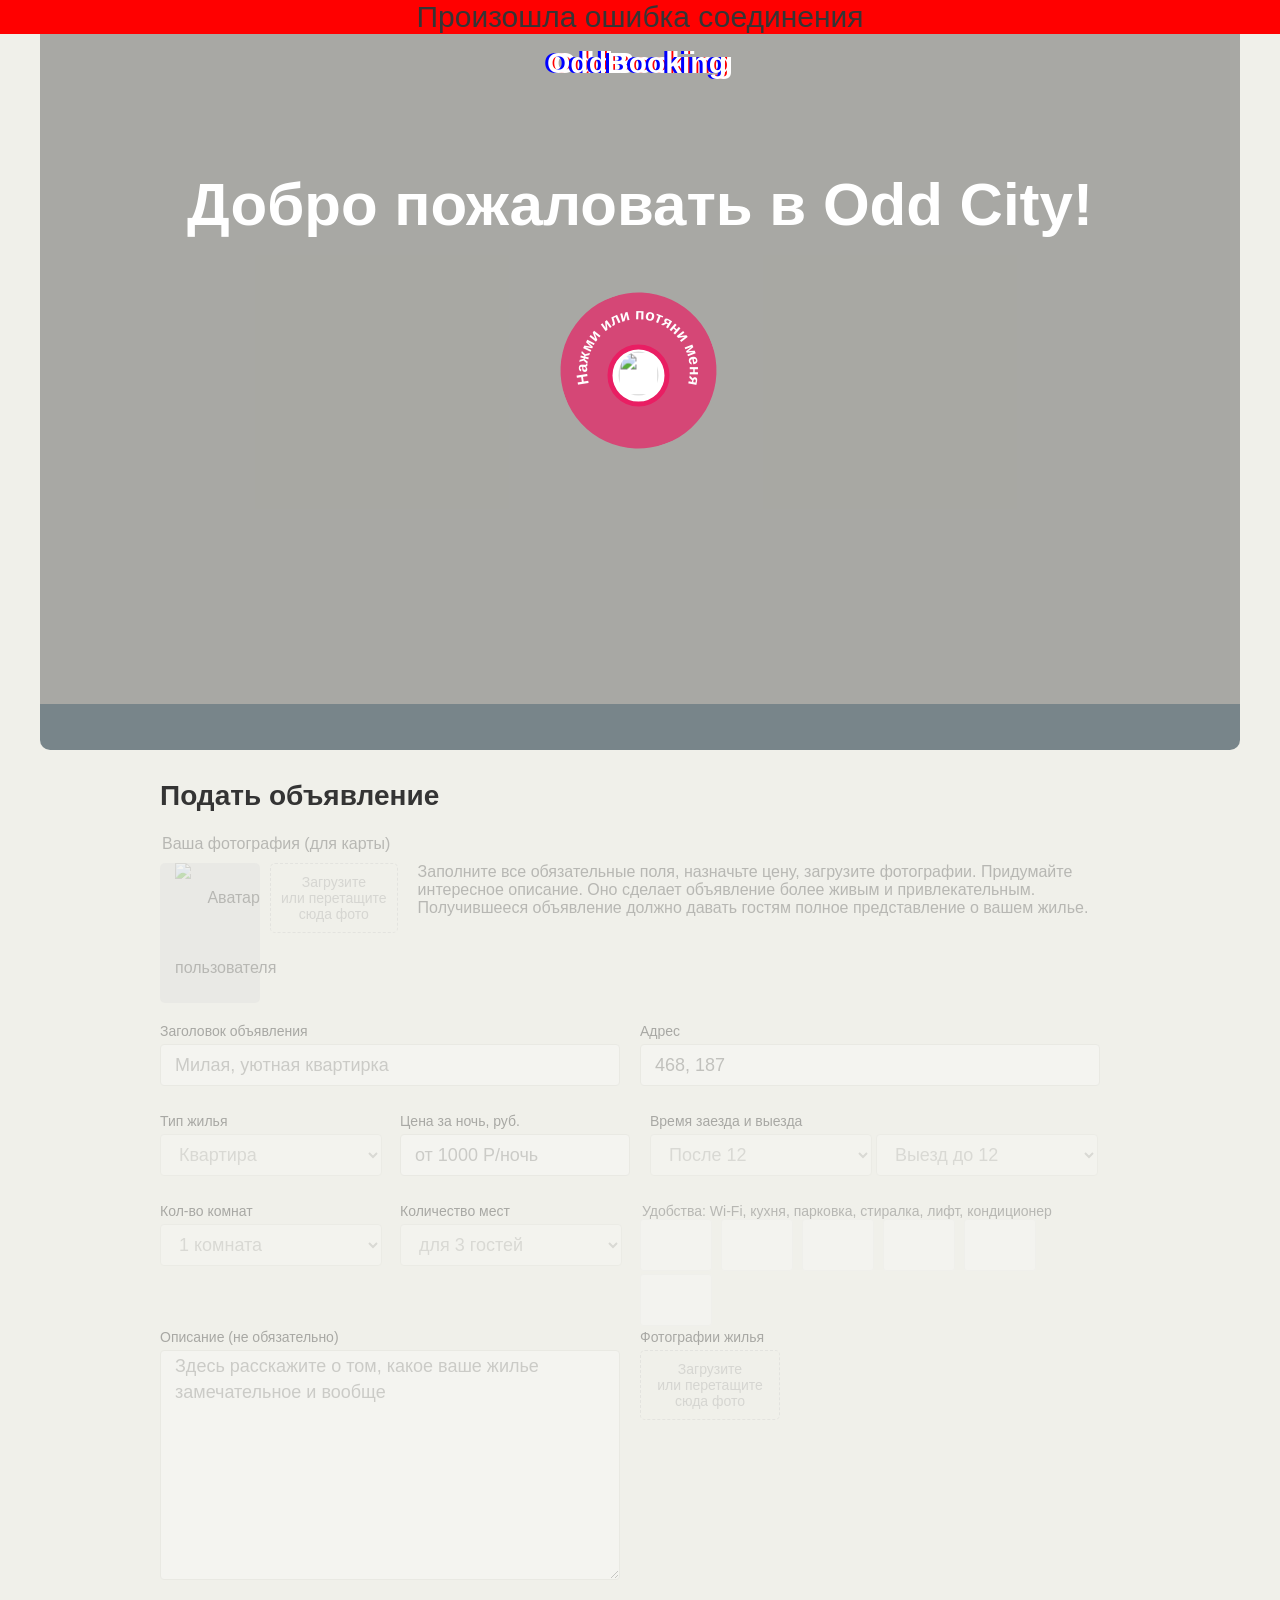
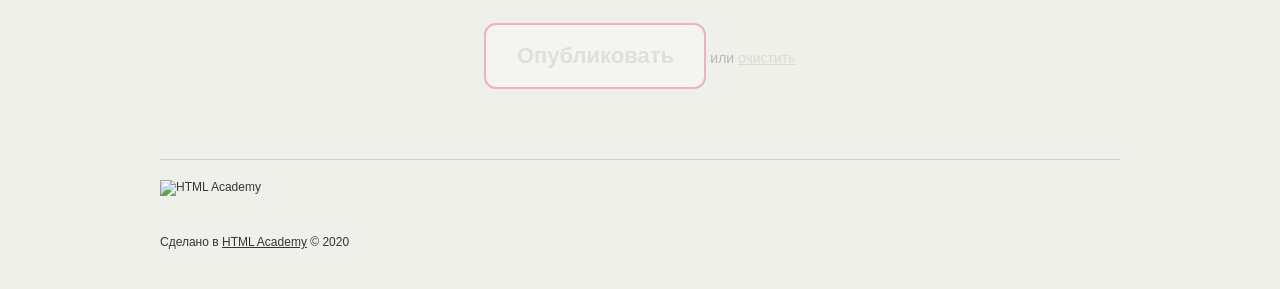
==== commit 64426b4c: "Чуть правлю стили и убираю лишнее из проекта" ====
--- a/index.html
+++ b/index.html
@@ -99,7 +99,7 @@
         <div class="notice__photo">
           <div class="upload">
             <div class="notice__preview">
-              <img src="img/muffin.png" alt="Аватар пользователя"  width="40" height="44">
+              <img src="img/octopus.png" alt="Аватар пользователя"  width="40" height="44">
             </div>
             <input type="file" id="avatar">
             <label class="drop-zone" for="avatar">Загрузите или&nbsp;перетащите сюда фото</label>
@@ -222,13 +222,10 @@
 <footer class="footer container">
   <div class="center-wrapper">
     <section class="footer-logo">
-      Сделано в <a tabindex="1" href="https://htmlacademy.ru" class="footer-logo-link"><img src="img/ha-logo.png" class="footer-logo-image" width="130" alt="HTML Academy"/>HTML Academy</a> &copy; 2017
+      Сделано в <a tabindex="1" href="https://htmlacademy.ru" class="footer-logo-link"><img src="img/ha-logo.png" class="footer-logo-image" width="130" alt="HTML Academy"/>HTML Academy</a> &copy; 2020
     </section>
     <nav class="footer-social">
-      <a href="https://twitter.com/htmlacademy_ru" class="footer-social-item footer-social-item-twitter" target="_blank" rel="nofollow">Twitter</a>
-      <a href="https://www.instagram.com/htmlacademy/" class="footer-social-item footer-social-item-instagram" target="_blank" rel="nofollow">Instagtam</a>
-      <a href="https://www.facebook.com/htmlacademy" class="footer-social-item footer-social-item-facebook" target="_blank" rel="nofollow">Facebook</a>
-      <a href="https://vk.com/htmlacademy" class="footer-social-item footer-social-item-vk" target="_blank" rel="nofollow">VK</a>
+      <a href="https://github.com/oddman-lab/booking-pet-project" class="footer-social-item footer-social-item-git" target="_blank" rel="nofollow">GitHub</a>
     </nav>
   </div>
 </footer>
@@ -263,6 +260,5 @@
 <script src="js/startListening.js"></script>
 <script src="js/debounce.js"></script>
 <script src="js/form.js"></script>
-
 </body>
 </html>
--- a/css/style.css
+++ b/css/style.css
@@ -1,5 +1,6 @@
 body {
   background-color: #f0f0ea;
+  background-image: url('/img/dot-grid.png');
   margin: 0 auto;
   max-width: 1200px;
 
@@ -35,18 +36,22 @@
   font-weight: bold;
   font-family: Roboto, sans-serif;
 
-  border-radius: 8px;
-  border: 4px solid #ffaa99;
+  border-radius: 12px;
+  border: 2px solid #e91e63;
+
+  transition: all 0.25s ease-in;
 }
 
 button[type=submit]:hover {
-  border-color: #ff6d51;
+  color: #ffffff;
+  background-color: #e91e63;
+  transition: all 0.25s ease-in;
 }
 
 button[type=submit]:active {
   outline: none;
-  border-color: #ff6d51;
-  background-color: #ff6d51;
+  border-color: #e91e63;
+  background-color: #e91e63;
   color: white;
 }
 
@@ -73,7 +78,7 @@
 input[type=number]:hover,
 select:hover,
 textarea:hover {
-  border-color: #ffaa99;
+  border-color: #e91e63;
 }
 
 input[type=text]:focus,
@@ -115,7 +120,7 @@
 }
 
 .features input:checked + label {
-  background-color: #ff6547;
+  background-color: #e91e63;
   box-shadow: 0 1px 3px rgba(0, 0, 0, 0.2) inset;
 }
 
@@ -167,7 +172,6 @@
   top: 40px;
   transform: translateX(-50%);
 
-  /* background: url("../img/logo.png") no-repeat center; */
 }
 
 .map {
@@ -532,6 +536,7 @@
 }
 
 .form__element label {
+  color: #000000;
   display: block;
   padding-bottom: 5px;
 }
@@ -554,7 +559,7 @@
 }
 
 .notice__form input:checked + .feature {
-  background-color: #ff5635;
+  background-color: #e91e63;
 }
 
 .notice__form .feature--wifi {
@@ -614,7 +619,7 @@
 }
 
 .notice__form .drop-zone:hover {
-  color: #ff5635;
+  color: #e91e63;
 }
 
 .form__photo-container {
@@ -710,7 +715,7 @@
   vertical-align: top;
   text-indent: -1999em;
 
-  background: url("../img/social-sprite.png") no-repeat -59px -59px;
+  /* background: url("../img/social-sprite.png") no-repeat -59px -59px; */
   opacity: 0.6;
 }
 
@@ -718,14 +723,8 @@
   opacity: 1;
 }
 
-.footer-social-item-instagram {
-  background-position: -10px -59px;
-}
-
-.footer-social-item-facebook {
-  background-position: -59px -10px;
-}
-
-.footer-social-item-vk {
-  background-position: -10px -10px;
-}
+.footer-social-item-git {
+  background: url("../img/github.svg") no-repeat center;
+  padding: 20px;
+}
+
